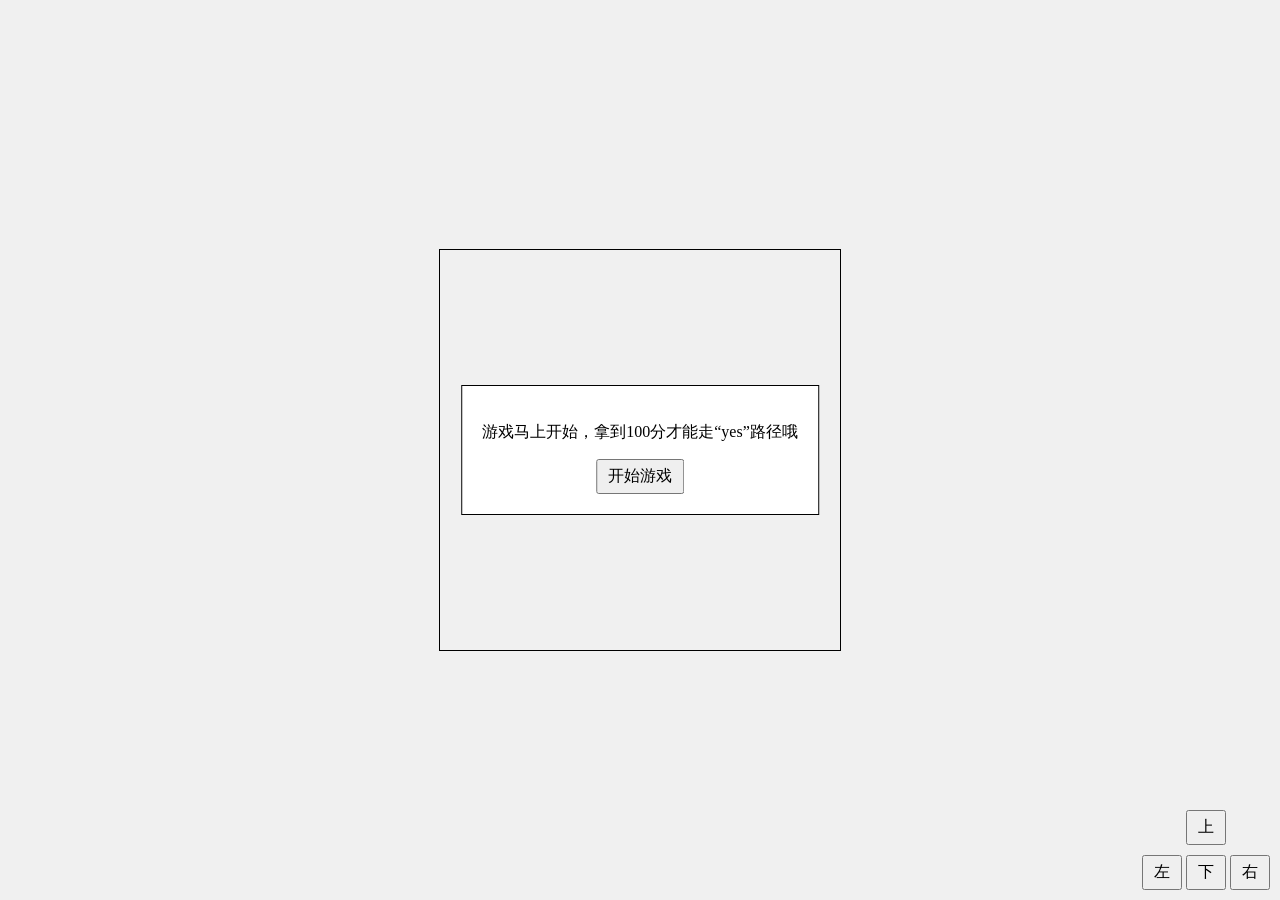
==== index.html @ bcfbc70c "this is a test" ====
<!DOCTYPE html>
<html lang="en">
<head>
    <meta charset="UTF-8">
    <meta name="viewport" content="width=device-width, initial-scale=1.0">
    <title>贪吃蛇游戏</title>
    <style>
        body {
            display: flex;
            justify-content: center;
            align-items: center;
            height: 100vh;
            margin: 0;
            background-color: #f0f0f0;
        }
        canvas {
            border: 1px solid black;
        }
        .controls {
            position: absolute;
            bottom: 10px;
            right: 10px;
            display: flex;
            flex-direction: column;
            align-items: center;
            gap: 10px;
        }
        button {
            padding: 5px 10px;
            font-size: 16px;
        }
        #countdown {
            position: absolute;
            top: 10px;
            left: 50%;
            transform: translateX(-50%);
            font-size: 24px;
            color: red;
            display: none; /* Initially hide the countdown */
        }
        #startReminder {
            position: absolute;
            top: 50%;
            left: 50%;
            transform: translate(-50%, -50%);
            padding: 20px;
            background: white;
            border: 1px solid black;
            z-index: 10;
            text-align: center;
        }
        #gameOverDialog, #skipDialog {
            display: none;
            position: fixed;
            top: 50%;
            left: 50%;
            transform: translate(-50%, -50%);
            padding: 20px;
            background: white;
            border: 1px solid black;
            z-index: 10;
            text-align: center;
        }
        .dialog button {
            margin-top: 10px;
        }
    </style>
</head>
<body>
    <canvas id="gameCanvas" width="400" height="400"></canvas>
    <div class="controls">
        <button id="up">上</button>
        <div>
            <button id="left">左</button>
            <button id="down">下</button>
            <button id="right">右</button>
        </div>
    </div>
    <div id="startReminder">
        <p>游戏马上开始，拿到100分才能走“yes”路径哦</p>
        <button onclick="startCountdown()">开始游戏</button>
    </div>
    <div id="countdown"></div>
    <div id="gameOverDialog">
        <p>游戏结束，分数：<span id="finalScore"></span></p>
        <button onclick="restartGame()">手滑了，再来</button>
    </div>
    <script>
        const canvas = document.getElementById('gameCanvas');
        const ctx = canvas.getContext('2d');
        const countdownElement = document.getElementById('countdown');
        const startReminder = document.getElementById('startReminder');
        const gameOverDialog = document.getElementById('gameOverDialog');
        const finalScore = document.getElementById('finalScore');
        const controls = document.querySelectorAll('.controls button');
        let snake = [{ x: 200, y: 200 }, { x: 180, y: 200 }, { x: 160, y: 200 }];
        let direction = { x: 20, y: 0 }; // 初始方向向右
        let food = { x: 100, y: 100 };
        let score = 0;
        let intervalId;

        function createFood() {
            food = {
                x: Math.floor(Math.random() * 20) * 20,
                y: Math.floor(Math.random() * 20) * 20
            };
        }

        function clearBoard() {
            ctx.clearRect(0, 0, canvas.width, canvas.height);
        }

        function drawSnake() {
            snake.forEach(part => {
                ctx.fillStyle = 'green';
                ctx.fillRect(part.x, part.y, 20, 20);
            });
        }

        function drawFood() {
            ctx.fillStyle = 'red';
            ctx.fillRect(food.x, food.y, 20, 20);
        }

        function moveSnake() {
            const head = { x: snake[0].x + direction.x, y: snake[0].y + direction.y };
            snake.unshift(head);

            if (head.x === food.x && head.y === food.y) {
                score += 10;
                createFood();
            } else {
                snake.pop();
            }

            if (head.x < 0 || head.x > canvas.width - 20 || head.y < 0 || head.y > canvas.height - 20 || snake.length > 20) {
                endGame();
            }

            for (let i = 1; i < snake.length; i++) {
                if (head.x === snake[i].x && head.y === snake[i].y) {
                    endGame();
                }
            }
        }

        function gameLoop() {
            clearBoard();
            drawFood();
            drawSnake();
            moveSnake();
        }

        function startGame() {
            createFood();
            intervalId = setInterval(gameLoop, 100);
            startReminder.style.display = 'none'; // Hide start reminder
            countdownElement.style.display = 'none'; // Hide countdown after game starts
        }

        function updateCountdown(time) {
            countdownElement.textContent = `开始倒计时：${time}`;
            countdownElement.style.display = 'block'; // Show countdown
            if (time === 0) {
                startGame();
                return;
            }
            setTimeout(() => updateCountdown(time - 1), 1000);
        }

        function startCountdown() {
            startReminder.style.display = 'none'; // Hide start reminder when countdown starts
            updateCountdown(3); // Start 3-second countdown
        }

        controls.forEach((button, index) => {
            button.addEventListener('click', () => {
                const directions = ['up', 'left', 'down', 'right'];
                if (directions.includes(button.id)) {
                    const newDirection = {'up': {x: 0, y: -20}, 'left': {x: -20, y: 0}, 'down': {x: 0, y: 20}, 'right': {x: 20, y: 0}}[button.id];
                    if (newDirection.x !== -direction.x || newDirection.y !== -direction.y) {
                        direction = newDirection;
                    }
                }
            });
        });

        document.addEventListener('keydown', (e) => {
            switch (e.key) {
                case 'ArrowUp':
                    if (direction.y === 0) direction = { x: 0, y: -20 };
                    break;
                case 'ArrowDown':
                    if (direction.y === 0) direction = { x: 0, y: 20 };
                    break;
                case 'ArrowLeft':
                    if (direction.x === 0) direction = { x: -20, y: 0 };
                    break;
                case 'ArrowRight':
                    if (direction.x === 0) direction = { x: 20, y: 0 };
                    break;
            }
        });

        function endGame() {
            clearInterval(intervalId);
            finalScore.textContent = score;
            if (score < 100) {
                gameOverDialog.style.display = 'block'; // Show game over dialog if score is less than 100
            } else {
                document.getElementById('screen5').style.display = 'none'; // Hide current screen
                document.getElementById('screen6').style.display = 'flex'; // Show next screen
            }
            countdownElement.style.display = 'none'; // Hide countdown after game ends
        }

        function restartGame() {
            gameOverDialog.style.display = 'none'; // Hide game over dialog
            location.reload();
        }
    </script>
</body>
</html>
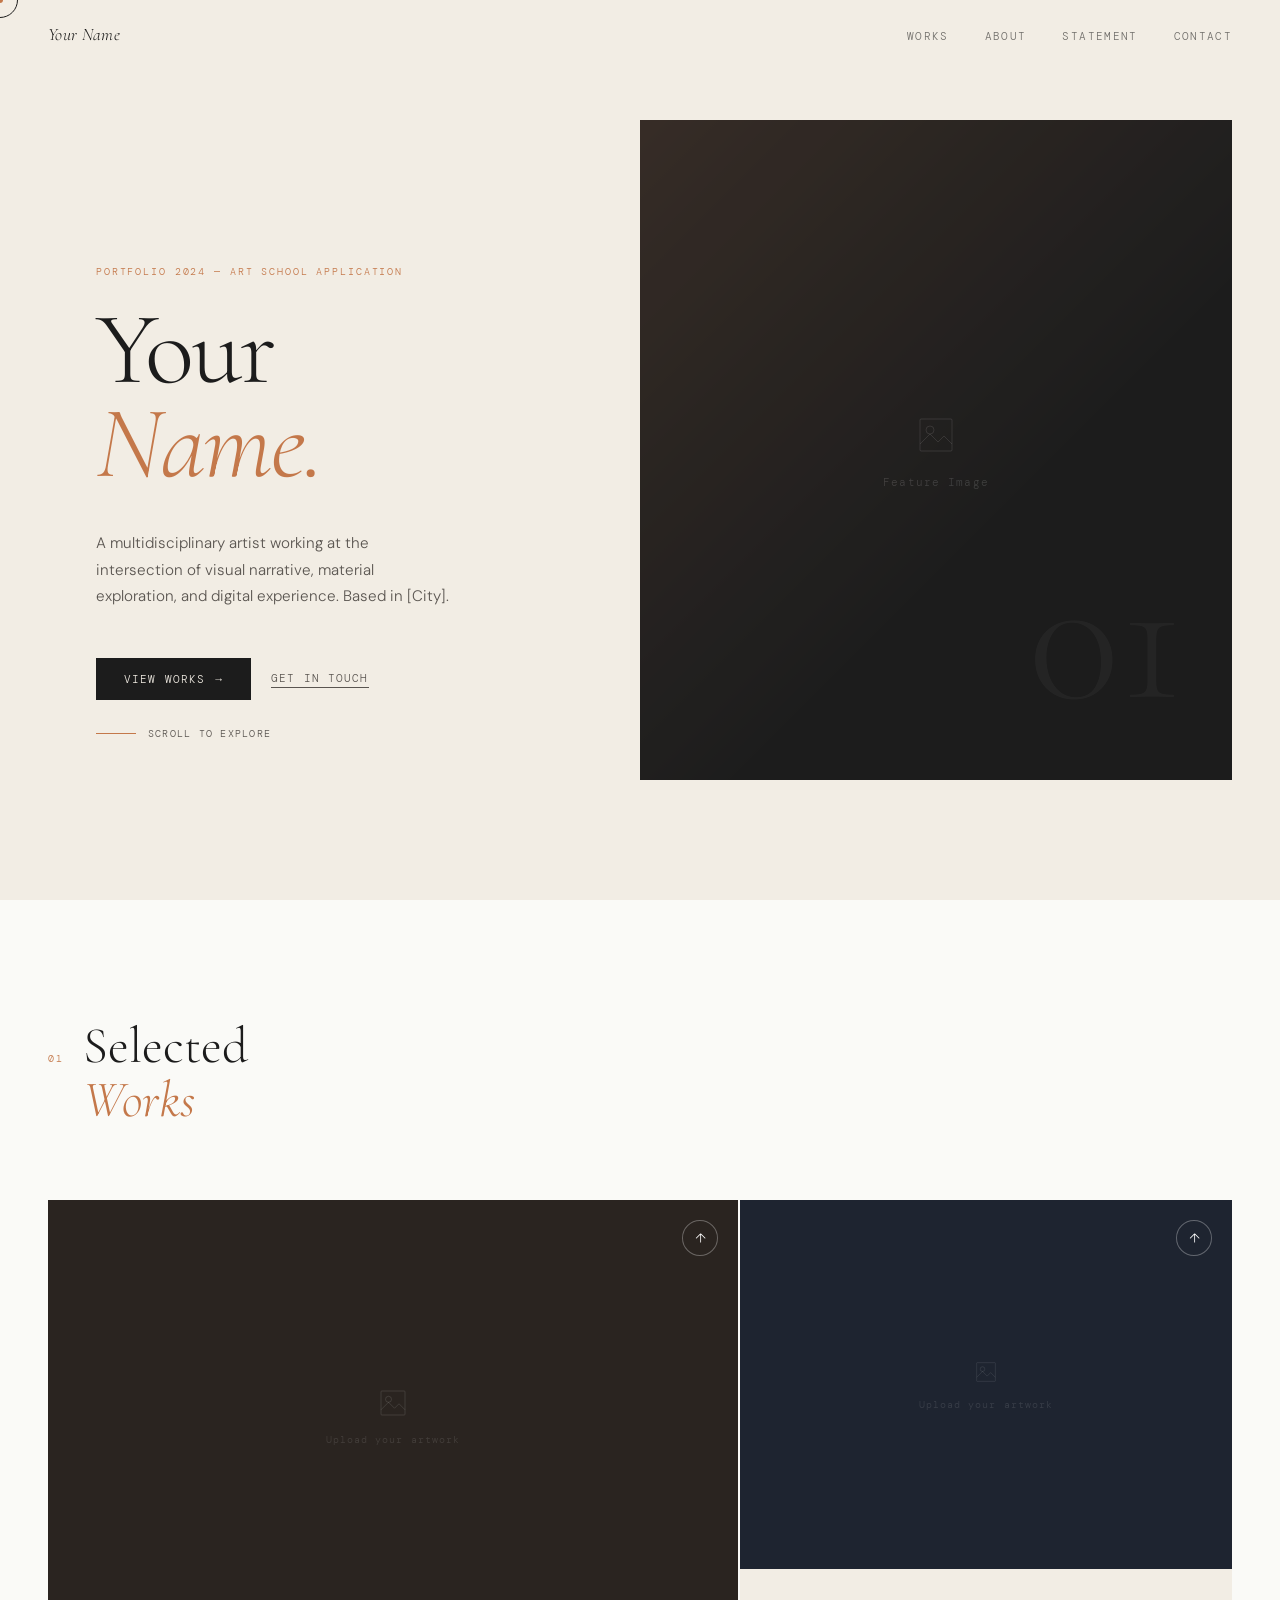
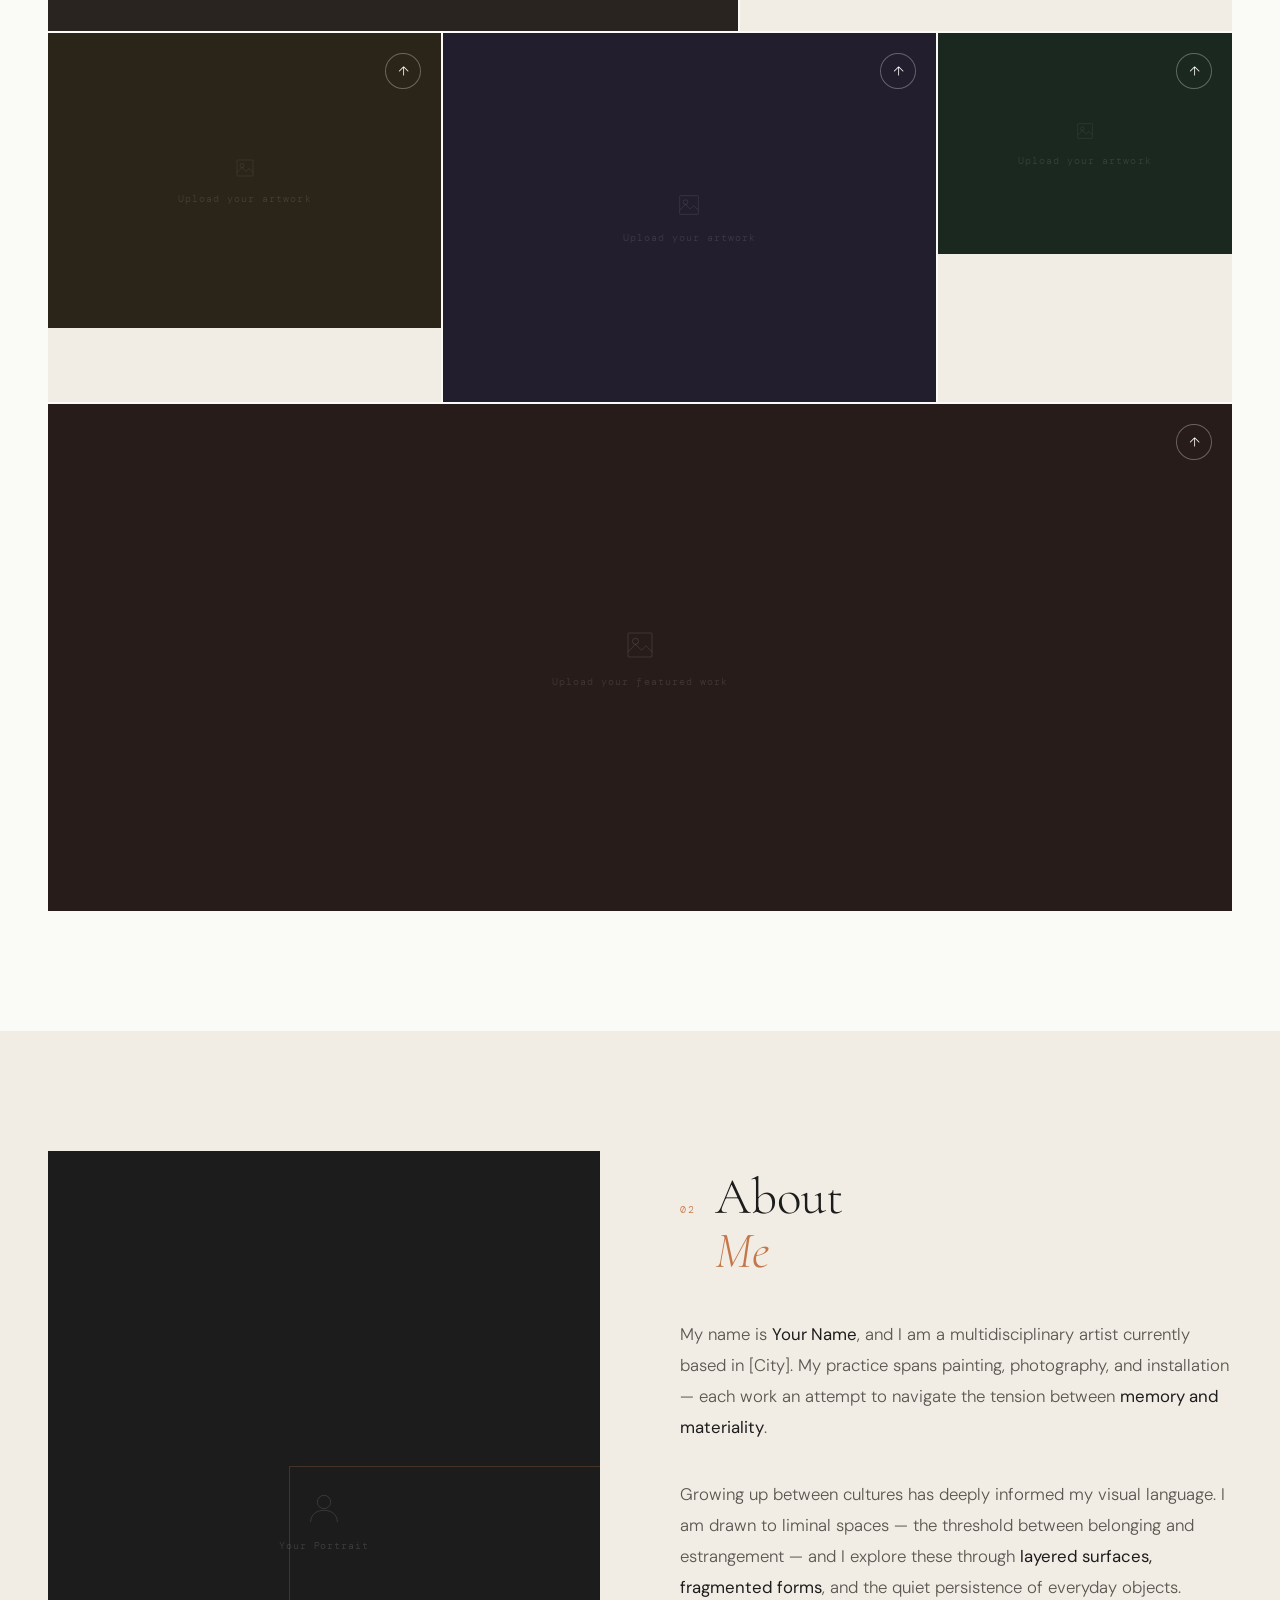
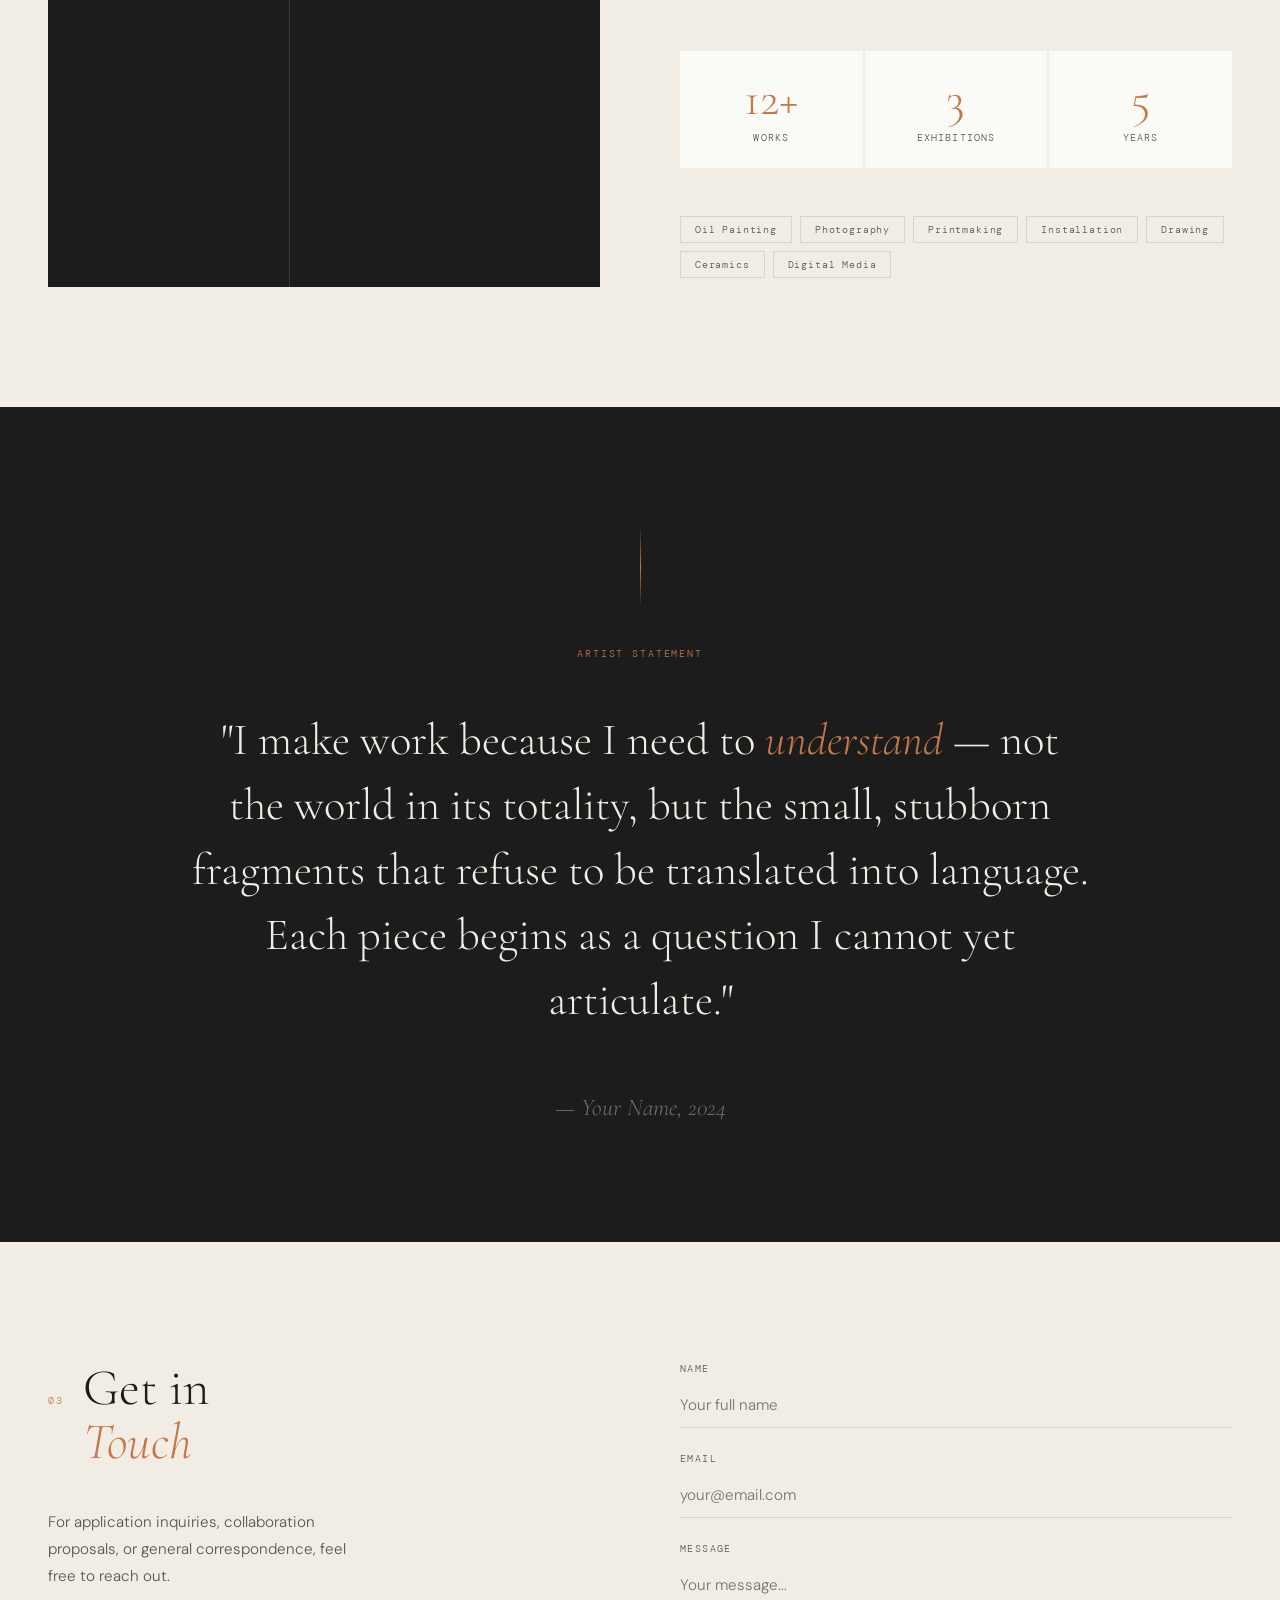
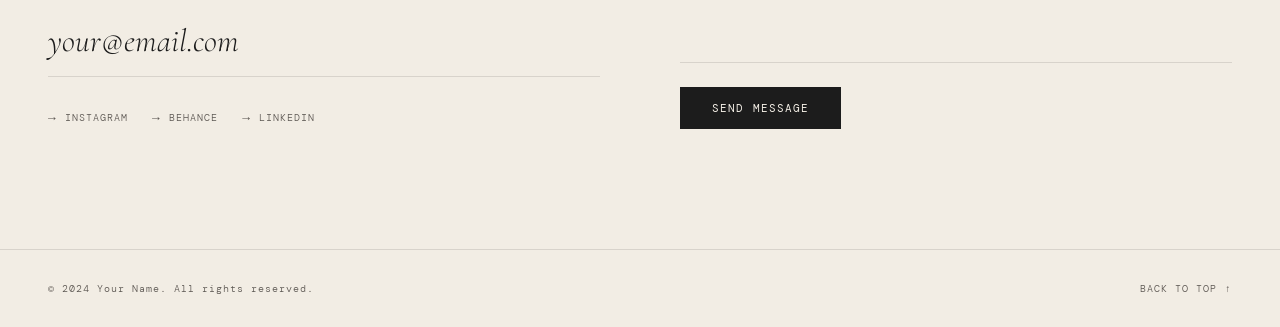
==== commit e82d8361: "simple web" ====
--- a/index.html
+++ b/index.html
@@ -1,223 +1,903 @@
 <!DOCTYPE html>
-<html lang="en">
+<html lang="zh">
 <head>
-    <meta charset="UTF-8">
-    <meta name="viewport" content="width=device-width, initial-scale=1.0">
-    <title>贪吃蛇游戏</title>
-    <style>
-        body {
-            display: flex;
-            justify-content: center;
-            align-items: center;
-            height: 100vh;
-            margin: 0;
-            background-color: #f0f0f0;
-        }
-        canvas {
-            border: 1px solid black;
-        }
-        .controls {
-            position: absolute;
-            bottom: 10px;
-            right: 10px;
-            display: flex;
-            flex-direction: column;
-            align-items: center;
-            gap: 10px;
-        }
-        button {
-            padding: 5px 10px;
-            font-size: 16px;
-        }
-        #countdown {
-            position: absolute;
-            top: 10px;
-            left: 50%;
-            transform: translateX(-50%);
-            font-size: 24px;
-            color: red;
-            display: none; /* Initially hide the countdown */
-        }
-        #startReminder {
-            position: absolute;
-            top: 50%;
-            left: 50%;
-            transform: translate(-50%, -50%);
-            padding: 20px;
-            background: white;
-            border: 1px solid black;
-            z-index: 10;
-            text-align: center;
-        }
-        #gameOverDialog, #skipDialog {
-            display: none;
-            position: fixed;
-            top: 50%;
-            left: 50%;
-            transform: translate(-50%, -50%);
-            padding: 20px;
-            background: white;
-            border: 1px solid black;
-            z-index: 10;
-            text-align: center;
-        }
-        .dialog button {
-            margin-top: 10px;
-        }
-    </style>
+<meta charset="UTF-8">
+<meta name="viewport" content="width=device-width, initial-scale=1.0">
+<title>Portfolio — Your Name</title>
+<link rel="preconnect" href="https://fonts.googleapis.com">
+<link href="https://fonts.googleapis.com/css2?family=Cormorant+Garamond:ital,wght@0,300;0,400;0,600;1,300;1,400&family=DM+Mono:wght@300;400&family=DM+Sans:wght@300;400&display=swap" rel="stylesheet">
+<style>
+  :root {
+    --cream: #F2EDE4;
+    --ink: #1C1C1C;
+    --ink-light: #5A5550;
+    --accent: #C4784A;
+    --accent-pale: #EDD9C8;
+    --white: #FAFAF7;
+    --border: rgba(28,28,28,0.12);
+    --mono: 'DM Mono', monospace;
+    --serif: 'Cormorant Garamond', serif;
+    --sans: 'DM Sans', sans-serif;
+  }
+
+  *, *::before, *::after { box-sizing: border-box; margin: 0; padding: 0; }
+
+  html { scroll-behavior: smooth; }
+
+  body {
+    background: var(--cream);
+    color: var(--ink);
+    font-family: var(--sans);
+    font-weight: 300;
+    overflow-x: hidden;
+    cursor: none;
+  }
+
+  /* Custom Cursor */
+  .cursor {
+    position: fixed; top: 0; left: 0; z-index: 9999;
+    pointer-events: none;
+  }
+  .cursor-dot {
+    width: 6px; height: 6px;
+    background: var(--accent);
+    border-radius: 50%;
+    transform: translate(-50%, -50%);
+    transition: transform 0.1s;
+  }
+  .cursor-ring {
+    position: fixed; top: 0; left: 0; z-index: 9998;
+    width: 36px; height: 36px;
+    border: 1px solid var(--ink);
+    border-radius: 50%;
+    transform: translate(-50%, -50%);
+    pointer-events: none;
+    transition: transform 0.18s ease, width 0.3s ease, height 0.3s ease, border-color 0.3s ease;
+  }
+  .cursor-ring.hovered {
+    width: 56px; height: 56px;
+    border-color: var(--accent);
+  }
+
+  /* Nav */
+  nav {
+    position: fixed; top: 0; left: 0; right: 0; z-index: 100;
+    display: flex; align-items: center; justify-content: space-between;
+    padding: 24px 48px;
+    mix-blend-mode: multiply;
+  }
+  .nav-logo {
+    font-family: var(--serif);
+    font-size: 1.1rem;
+    font-style: italic;
+    letter-spacing: 0.02em;
+    color: var(--ink);
+    text-decoration: none;
+  }
+  .nav-links {
+    display: flex; gap: 36px; list-style: none;
+  }
+  .nav-links a {
+    font-family: var(--mono);
+    font-size: 0.7rem;
+    letter-spacing: 0.12em;
+    text-transform: uppercase;
+    color: var(--ink);
+    text-decoration: none;
+    opacity: 0.6;
+    transition: opacity 0.2s;
+  }
+  .nav-links a:hover { opacity: 1; }
+
+  /* Hero */
+  .hero {
+    min-height: 100vh;
+    display: grid;
+    grid-template-columns: 1fr 1fr;
+    position: relative;
+    overflow: hidden;
+  }
+  .hero-left {
+    display: flex; flex-direction: column; justify-content: flex-end;
+    padding: 120px 48px 80px;
+    position: relative;
+    z-index: 2;
+  }
+  .hero-tag {
+    font-family: var(--mono);
+    font-size: 0.65rem;
+    letter-spacing: 0.18em;
+    text-transform: uppercase;
+    color: var(--accent);
+    margin-bottom: 24px;
+    opacity: 0;
+    animation: fadeUp 0.8s 0.2s forwards;
+  }
+  .hero-name {
+    font-family: var(--serif);
+    font-size: clamp(4rem, 8vw, 9rem);
+    font-weight: 300;
+    line-height: 0.92;
+    letter-spacing: -0.02em;
+    opacity: 0;
+    animation: fadeUp 0.9s 0.4s forwards;
+  }
+  .hero-name em {
+    font-style: italic;
+    color: var(--accent);
+  }
+  .hero-desc {
+    margin-top: 40px;
+    max-width: 360px;
+    font-size: 0.95rem;
+    line-height: 1.75;
+    color: var(--ink-light);
+    opacity: 0;
+    animation: fadeUp 0.9s 0.6s forwards;
+  }
+  .hero-cta {
+    margin-top: 48px;
+    display: flex; gap: 20px; align-items: center;
+    opacity: 0;
+    animation: fadeUp 0.9s 0.8s forwards;
+  }
+  .btn-primary {
+    display: inline-flex; align-items: center; gap: 10px;
+    background: var(--ink);
+    color: var(--cream);
+    font-family: var(--mono);
+    font-size: 0.7rem;
+    letter-spacing: 0.1em;
+    text-transform: uppercase;
+    padding: 14px 28px;
+    text-decoration: none;
+    transition: background 0.3s, color 0.3s;
+  }
+  .btn-primary:hover { background: var(--accent); }
+  .btn-secondary {
+    font-family: var(--mono);
+    font-size: 0.7rem;
+    letter-spacing: 0.1em;
+    text-transform: uppercase;
+    color: var(--ink-light);
+    text-decoration: none;
+    border-bottom: 1px solid currentColor;
+    padding-bottom: 2px;
+    transition: color 0.2s;
+  }
+  .btn-secondary:hover { color: var(--accent); }
+
+  .hero-right {
+    position: relative;
+    background: var(--ink);
+    overflow: hidden;
+  }
+  .hero-image-placeholder {
+    width: 100%; height: 100%;
+    display: flex; align-items: center; justify-content: center;
+    flex-direction: column;
+    gap: 16px;
+    color: rgba(255,255,255,0.15);
+    font-family: var(--mono);
+    font-size: 0.7rem;
+    letter-spacing: 0.1em;
+  }
+  .hero-image-placeholder svg {
+    width: 48px; height: 48px;
+    stroke: rgba(255,255,255,0.1);
+  }
+  .hero-image-overlay {
+    position: absolute; inset: 0;
+    background: linear-gradient(135deg, var(--accent) 0%, transparent 60%);
+    opacity: 0.15;
+    mix-blend-mode: screen;
+  }
+  .hero-number {
+    position: absolute; bottom: 48px; right: 48px;
+    font-family: var(--serif);
+    font-size: 12rem;
+    font-weight: 300;
+    color: rgba(255,255,255,0.04);
+    line-height: 1;
+    user-select: none;
+  }
+  .scroll-hint {
+    position: absolute; bottom: 40px; left: 48px;
+    display: flex; align-items: center; gap: 12px;
+    font-family: var(--mono); font-size: 0.65rem;
+    letter-spacing: 0.12em; text-transform: uppercase;
+    color: var(--ink-light);
+    opacity: 0;
+    animation: fadeIn 1s 1.4s forwards;
+  }
+  .scroll-line {
+    width: 40px; height: 1px;
+    background: var(--accent);
+    position: relative; overflow: hidden;
+  }
+  .scroll-line::after {
+    content: '';
+    position: absolute; top: 0; left: -100%;
+    width: 100%; height: 100%;
+    background: var(--ink);
+    animation: scrollAnim 2s 1.4s infinite;
+  }
+
+  /* Section styles */
+  section { padding: 120px 48px; }
+  .section-header {
+    display: flex; align-items: baseline; gap: 20px;
+    margin-bottom: 72px;
+  }
+  .section-number {
+    font-family: var(--mono); font-size: 0.65rem;
+    letter-spacing: 0.15em; color: var(--accent);
+  }
+  .section-title {
+    font-family: var(--serif);
+    font-size: clamp(2.5rem, 4vw, 4rem);
+    font-weight: 300;
+    line-height: 1.05;
+  }
+  .section-title em { font-style: italic; color: var(--accent); }
+
+  /* Portfolio Grid */
+  #works { background: var(--white); }
+  .works-grid {
+    display: grid;
+    grid-template-columns: repeat(12, 1fr);
+    gap: 2px;
+  }
+  .work-item {
+    position: relative;
+    overflow: hidden;
+    background: var(--cream);
+    cursor: none;
+  }
+  .work-item:nth-child(1) { grid-column: 1 / 8; grid-row: 1; }
+  .work-item:nth-child(2) { grid-column: 8 / 13; grid-row: 1; }
+  .work-item:nth-child(3) { grid-column: 1 / 5; grid-row: 2; }
+  .work-item:nth-child(4) { grid-column: 5 / 10; grid-row: 2; }
+  .work-item:nth-child(5) { grid-column: 10 / 13; grid-row: 2; }
+  .work-item:nth-child(6) { grid-column: 1 / 13; grid-row: 3; }
+
+  .work-img {
+    width: 100%;
+    aspect-ratio: 4/3;
+    background: var(--ink);
+    position: relative;
+    overflow: hidden;
+    display: flex; align-items: center; justify-content: center;
+    transition: transform 0.6s cubic-bezier(0.25, 0.46, 0.45, 0.94);
+  }
+  .work-item:nth-child(1) .work-img { aspect-ratio: 16/10; }
+  .work-item:nth-child(6) .work-img { aspect-ratio: 21/9; }
+
+  .work-img-placeholder {
+    width: 100%; height: 100%;
+    display: flex; flex-direction: column;
+    align-items: center; justify-content: center;
+    gap: 12px;
+    color: rgba(255,255,255,0.12);
+    font-family: var(--mono); font-size: 0.65rem;
+    letter-spacing: 0.1em;
+  }
+  .work-img-bg {
+    position: absolute; inset: 0;
+    opacity: 0.6;
+  }
+
+  /* Unique background colors for each work */
+  .work-item:nth-child(1) .work-img { background: #2A2420; }
+  .work-item:nth-child(2) .work-img { background: #1E2430; }
+  .work-item:nth-child(3) .work-img { background: #2B2418; }
+  .work-item:nth-child(4) .work-img { background: #221E2E; }
+  .work-item:nth-child(5) .work-img { background: #1A2820; }
+  .work-item:nth-child(6) .work-img { background: #281C1A; }
+
+  .work-overlay {
+    position: absolute; inset: 0;
+    background: linear-gradient(to top, rgba(0,0,0,0.85) 0%, transparent 50%);
+    opacity: 0;
+    transition: opacity 0.4s ease;
+    display: flex; flex-direction: column; justify-content: flex-end;
+    padding: 28px;
+  }
+  .work-item:hover .work-overlay { opacity: 1; }
+  .work-item:hover .work-img { transform: scale(1.04); }
+
+  .work-cat {
+    font-family: var(--mono); font-size: 0.6rem;
+    letter-spacing: 0.14em; text-transform: uppercase;
+    color: var(--accent); margin-bottom: 6px;
+  }
+  .work-title {
+    font-family: var(--serif); font-size: 1.5rem;
+    font-weight: 300; color: white; line-height: 1.2;
+  }
+  .work-year {
+    font-family: var(--mono); font-size: 0.65rem;
+    color: rgba(255,255,255,0.5); margin-top: 8px;
+  }
+  .work-arrow {
+    position: absolute; top: 20px; right: 20px;
+    width: 36px; height: 36px;
+    border: 1px solid rgba(255,255,255,0.3);
+    border-radius: 50%;
+    display: flex; align-items: center; justify-content: center;
+    color: white; font-size: 0.8rem;
+    transform: rotate(-45deg);
+    transition: background 0.3s, border-color 0.3s;
+  }
+  .work-item:hover .work-arrow {
+    background: var(--accent); border-color: var(--accent);
+  }
+
+  /* Upload zone — subtle indicator */
+  .upload-hint {
+    position: absolute; top: 50%; left: 50%; transform: translate(-50%,-50%);
+    text-align: center;
+    z-index: 5;
+  }
+  .upload-hint svg { width: 28px; height: 28px; stroke: rgba(255,255,255,0.2); margin-bottom: 8px; }
+  .upload-hint p { font-family: var(--mono); font-size: 0.6rem; letter-spacing: 0.1em; color: rgba(255,255,255,0.18); }
+
+  /* About */
+  #about {
+    display: grid; grid-template-columns: 1fr 1fr; gap: 80px;
+    align-items: start;
+  }
+  .about-left {}
+  .about-portrait {
+    width: 100%; aspect-ratio: 3/4;
+    background: var(--ink);
+    position: relative; overflow: hidden;
+    display: flex; align-items: center; justify-content: center;
+  }
+  .about-portrait-placeholder {
+    display: flex; flex-direction: column; align-items: center; gap: 12px;
+    color: rgba(255,255,255,0.12); font-family: var(--mono); font-size: 0.65rem;
+    letter-spacing: 0.1em;
+  }
+  .about-portrait-frame {
+    position: absolute; bottom: -20px; right: -20px;
+    width: 60%; height: 60%;
+    border: 1px solid var(--accent);
+    opacity: 0.25;
+  }
+  .about-right {
+    padding-top: 20px;
+  }
+  .about-body {
+    font-size: 1.05rem; line-height: 1.85;
+    color: var(--ink-light);
+    margin-bottom: 36px;
+  }
+  .about-body strong { color: var(--ink); font-weight: 400; }
+  .stats-row {
+    display: grid; grid-template-columns: repeat(3, 1fr);
+    gap: 2px; margin: 48px 0;
+  }
+  .stat {
+    padding: 24px 20px;
+    background: var(--white);
+    text-align: center;
+  }
+  .stat-num {
+    font-family: var(--serif); font-size: 3rem;
+    font-weight: 300; color: var(--accent);
+    display: block; line-height: 1;
+  }
+  .stat-label {
+    font-family: var(--mono); font-size: 0.6rem;
+    letter-spacing: 0.12em; text-transform: uppercase;
+    color: var(--ink-light); margin-top: 8px; display: block;
+  }
+  .skills-list {
+    display: flex; flex-wrap: wrap; gap: 8px; margin-top: 32px;
+  }
+  .skill-tag {
+    font-family: var(--mono); font-size: 0.65rem;
+    letter-spacing: 0.08em;
+    border: 1px solid var(--border);
+    padding: 6px 14px;
+    color: var(--ink-light);
+    transition: border-color 0.2s, color 0.2s;
+  }
+  .skill-tag:hover { border-color: var(--accent); color: var(--accent); }
+
+  /* Statement */
+  #statement {
+    background: var(--ink); color: var(--cream);
+    text-align: center; padding: 120px 80px;
+  }
+  .statement-label {
+    font-family: var(--mono); font-size: 0.65rem;
+    letter-spacing: 0.18em; text-transform: uppercase;
+    color: var(--accent); margin-bottom: 48px;
+  }
+  .statement-text {
+    font-family: var(--serif);
+    font-size: clamp(1.8rem, 3.5vw, 3.2rem);
+    font-weight: 300; line-height: 1.45;
+    max-width: 900px; margin: 0 auto;
+    color: var(--cream);
+  }
+  .statement-text em { font-style: italic; color: var(--accent); }
+  .statement-sig {
+    margin-top: 60px;
+    font-family: var(--serif); font-style: italic;
+    font-size: 1.5rem; color: rgba(242,237,228,0.4);
+  }
+
+  /* Contact */
+  #contact {
+    display: grid; grid-template-columns: 1fr 1fr; gap: 80px;
+    align-items: start;
+  }
+  .contact-left {}
+  .contact-email {
+    display: block;
+    font-family: var(--serif);
+    font-size: clamp(1.4rem, 2.5vw, 2.2rem);
+    font-weight: 300; font-style: italic;
+    color: var(--ink);
+    text-decoration: none;
+    border-bottom: 1px solid var(--border);
+    padding-bottom: 16px;
+    margin: 32px 0;
+    transition: color 0.2s, border-color 0.2s;
+  }
+  .contact-email:hover { color: var(--accent); border-color: var(--accent); }
+  .social-links {
+    display: flex; gap: 24px; margin-top: 24px;
+  }
+  .social-link {
+    font-family: var(--mono); font-size: 0.65rem;
+    letter-spacing: 0.1em; text-transform: uppercase;
+    color: var(--ink-light); text-decoration: none;
+    display: flex; align-items: center; gap: 8px;
+    transition: color 0.2s;
+  }
+  .social-link:hover { color: var(--accent); }
+  .social-link::before {
+    content: '→';
+    font-size: 0.8rem;
+  }
+  .contact-right {}
+  .contact-form { display: flex; flex-direction: column; gap: 24px; }
+  .form-group { display: flex; flex-direction: column; gap: 8px; }
+  .form-label {
+    font-family: var(--mono); font-size: 0.62rem;
+    letter-spacing: 0.14em; text-transform: uppercase;
+    color: var(--ink-light);
+  }
+  .form-input, .form-textarea {
+    background: transparent;
+    border: none; border-bottom: 1px solid var(--border);
+    padding: 12px 0; font-family: var(--sans);
+    font-size: 0.95rem; color: var(--ink);
+    outline: none; transition: border-color 0.2s;
+    font-weight: 300;
+  }
+  .form-input:focus, .form-textarea:focus { border-color: var(--accent); }
+  .form-textarea { resize: none; height: 100px; }
+  .form-submit {
+    align-self: flex-start;
+    background: var(--ink); color: var(--cream);
+    border: none; padding: 14px 32px;
+    font-family: var(--mono); font-size: 0.7rem;
+    letter-spacing: 0.1em; text-transform: uppercase;
+    cursor: none; transition: background 0.3s;
+  }
+  .form-submit:hover { background: var(--accent); }
+
+  /* Footer */
+  footer {
+    border-top: 1px solid var(--border);
+    padding: 32px 48px;
+    display: flex; justify-content: space-between; align-items: center;
+  }
+  .footer-copy {
+    font-family: var(--mono); font-size: 0.62rem;
+    letter-spacing: 0.1em; color: var(--ink-light);
+  }
+  .footer-back {
+    font-family: var(--mono); font-size: 0.62rem;
+    letter-spacing: 0.1em; text-transform: uppercase;
+    color: var(--ink-light); text-decoration: none;
+    display: flex; align-items: center; gap: 8px;
+    transition: color 0.2s;
+  }
+  .footer-back:hover { color: var(--accent); }
+  .footer-back::after { content: '↑'; }
+
+  /* Decorative lines */
+  .deco-line {
+    width: 1px; height: 80px;
+    background: linear-gradient(to bottom, transparent, var(--accent), transparent);
+    margin: 0 auto 40px;
+  }
+
+  /* Animations */
+  @keyframes fadeUp {
+    from { opacity: 0; transform: translateY(24px); }
+    to { opacity: 1; transform: translateY(0); }
+  }
+  @keyframes fadeIn {
+    from { opacity: 0; } to { opacity: 1; }
+  }
+  @keyframes scrollAnim {
+    0% { left: -100%; }
+    50% { left: 0%; }
+    100% { left: 100%; }
+  }
+
+  /* Reveal on scroll */
+  .reveal {
+    opacity: 0; transform: translateY(32px);
+    transition: opacity 0.9s ease, transform 0.9s ease;
+  }
+  .reveal.visible {
+    opacity: 1; transform: translateY(0);
+  }
+
+  /* Responsive */
+  @media (max-width: 900px) {
+    nav { padding: 20px 24px; }
+    section { padding: 80px 24px; }
+    .hero { grid-template-columns: 1fr; }
+    .hero-right { display: none; }
+    .hero-left { padding: 120px 24px 80px; }
+    .works-grid { grid-template-columns: 1fr 1fr; }
+    .work-item { grid-column: auto !important; grid-row: auto !important; }
+    #about { grid-template-columns: 1fr; }
+    #contact { grid-template-columns: 1fr; }
+    footer { flex-direction: column; gap: 16px; text-align: center; }
+    .scroll-hint { display: none; }
+  }
+</style>
 </head>
 <body>
-    <canvas id="gameCanvas" width="400" height="400"></canvas>
-    <div class="controls">
-        <button id="up">上</button>
-        <div>
-            <button id="left">左</button>
-            <button id="down">下</button>
-            <button id="right">右</button>
-        </div>
-    </div>
-    <div id="startReminder">
-        <p>游戏马上开始，拿到100分才能走“yes”路径哦</p>
-        <button onclick="startCountdown()">开始游戏</button>
-    </div>
-    <div id="countdown"></div>
-    <div id="gameOverDialog">
-        <p>游戏结束，分数：<span id="finalScore"></span></p>
-        <button onclick="restartGame()">手滑了，再来</button>
-    </div>
-    <script>
-        const canvas = document.getElementById('gameCanvas');
-        const ctx = canvas.getContext('2d');
-        const countdownElement = document.getElementById('countdown');
-        const startReminder = document.getElementById('startReminder');
-        const gameOverDialog = document.getElementById('gameOverDialog');
-        const finalScore = document.getElementById('finalScore');
-        const controls = document.querySelectorAll('.controls button');
-        let snake = [{ x: 200, y: 200 }, { x: 180, y: 200 }, { x: 160, y: 200 }];
-        let direction = { x: 20, y: 0 }; // 初始方向向右
-        let food = { x: 100, y: 100 };
-        let score = 0;
-        let intervalId;
-
-        function createFood() {
-            food = {
-                x: Math.floor(Math.random() * 20) * 20,
-                y: Math.floor(Math.random() * 20) * 20
-            };
-        }
-
-        function clearBoard() {
-            ctx.clearRect(0, 0, canvas.width, canvas.height);
-        }
-
-        function drawSnake() {
-            snake.forEach(part => {
-                ctx.fillStyle = 'green';
-                ctx.fillRect(part.x, part.y, 20, 20);
-            });
-        }
-
-        function drawFood() {
-            ctx.fillStyle = 'red';
-            ctx.fillRect(food.x, food.y, 20, 20);
-        }
-
-        function moveSnake() {
-            const head = { x: snake[0].x + direction.x, y: snake[0].y + direction.y };
-            snake.unshift(head);
-
-            if (head.x === food.x && head.y === food.y) {
-                score += 10;
-                createFood();
-            } else {
-                snake.pop();
-            }
-
-            if (head.x < 0 || head.x > canvas.width - 20 || head.y < 0 || head.y > canvas.height - 20 || snake.length > 20) {
-                endGame();
-            }
-
-            for (let i = 1; i < snake.length; i++) {
-                if (head.x === snake[i].x && head.y === snake[i].y) {
-                    endGame();
-                }
-            }
-        }
-
-        function gameLoop() {
-            clearBoard();
-            drawFood();
-            drawSnake();
-            moveSnake();
-        }
-
-        function startGame() {
-            createFood();
-            intervalId = setInterval(gameLoop, 100);
-            startReminder.style.display = 'none'; // Hide start reminder
-            countdownElement.style.display = 'none'; // Hide countdown after game starts
-        }
-
-        function updateCountdown(time) {
-            countdownElement.textContent = `开始倒计时：${time}`;
-            countdownElement.style.display = 'block'; // Show countdown
-            if (time === 0) {
-                startGame();
-                return;
-            }
-            setTimeout(() => updateCountdown(time - 1), 1000);
-        }
-
-        function startCountdown() {
-            startReminder.style.display = 'none'; // Hide start reminder when countdown starts
-            updateCountdown(3); // Start 3-second countdown
-        }
-
-        controls.forEach((button, index) => {
-            button.addEventListener('click', () => {
-                const directions = ['up', 'left', 'down', 'right'];
-                if (directions.includes(button.id)) {
-                    const newDirection = {'up': {x: 0, y: -20}, 'left': {x: -20, y: 0}, 'down': {x: 0, y: 20}, 'right': {x: 20, y: 0}}[button.id];
-                    if (newDirection.x !== -direction.x || newDirection.y !== -direction.y) {
-                        direction = newDirection;
-                    }
-                }
-            });
+
+<!-- Cursor -->
+<div class="cursor" id="cursorDot"><div class="cursor-dot"></div></div>
+<div class="cursor-ring" id="cursorRing"></div>
+
+<!-- Nav -->
+<nav>
+  <a href="#" class="nav-logo">Your Name</a>
+  <ul class="nav-links">
+    <li><a href="#works">Works</a></li>
+    <li><a href="#about">About</a></li>
+    <li><a href="#statement">Statement</a></li>
+    <li><a href="#contact">Contact</a></li>
+  </ul>
+</nav>
+
+<!-- Hero -->
+<section class="hero">
+  <div class="hero-left">
+    <p class="hero-tag">Portfolio 2024 — Art School Application</p>
+    <h1 class="hero-name">Your<br><em>Name.</em></h1>
+    <p class="hero-desc">A multidisciplinary artist working at the intersection of visual narrative, material exploration, and digital experience. Based in [City].</p>
+    <div class="hero-cta">
+      <a href="#works" class="btn-primary">
+        <span>View Works</span>
+        <span>→</span>
+      </a>
+      <a href="#contact" class="btn-secondary">Get in Touch</a>
+    </div>
+    <div class="scroll-hint">
+      <div class="scroll-line"></div>
+      <span>Scroll to explore</span>
+    </div>
+  </div>
+  <div class="hero-right">
+    <div class="hero-image-placeholder">
+      <svg viewBox="0 0 48 48" fill="none" xmlns="http://www.w3.org/2000/svg">
+        <rect x="8" y="8" width="32" height="32" rx="1" stroke-width="1"/>
+        <circle cx="18" cy="19" r="4" stroke-width="1"/>
+        <path d="M8 33 L18 23 L26 31 L32 25 L40 33" stroke-width="1"/>
+      </svg>
+      <span>Feature Image</span>
+    </div>
+    <div class="hero-image-overlay"></div>
+    <div class="hero-number">01</div>
+  </div>
+</section>
+
+<!-- Works -->
+<section id="works">
+  <div class="section-header reveal">
+    <span class="section-number">01</span>
+    <h2 class="section-title">Selected<br><em>Works</em></h2>
+  </div>
+
+  <div class="works-grid reveal">
+    <!-- Work 1 -->
+    <div class="work-item">
+      <div class="work-img">
+        <div class="work-img-placeholder">
+          <svg width="36" height="36" viewBox="0 0 48 48" fill="none" xmlns="http://www.w3.org/2000/svg" style="stroke:rgba(255,255,255,0.15)">
+            <rect x="8" y="8" width="32" height="32" rx="1" stroke-width="1"/>
+            <circle cx="18" cy="19" r="4" stroke-width="1"/>
+            <path d="M8 33 L18 23 L26 31 L32 25 L40 33" stroke-width="1"/>
+          </svg>
+          <p>Upload your artwork</p>
+        </div>
+        <div class="work-overlay">
+          <div class="work-cat">Painting / 2024</div>
+          <div class="work-title">Work Title One</div>
+          <div class="work-year">Acrylic on canvas, 120 × 90 cm</div>
+        </div>
+        <div class="work-arrow">↗</div>
+      </div>
+    </div>
+
+    <!-- Work 2 -->
+    <div class="work-item">
+      <div class="work-img">
+        <div class="work-img-placeholder">
+          <svg width="28" height="28" viewBox="0 0 48 48" fill="none" xmlns="http://www.w3.org/2000/svg" style="stroke:rgba(255,255,255,0.15)">
+            <rect x="8" y="8" width="32" height="32" rx="1" stroke-width="1"/>
+            <circle cx="18" cy="19" r="4" stroke-width="1"/>
+            <path d="M8 33 L18 23 L26 31 L32 25 L40 33" stroke-width="1"/>
+          </svg>
+          <p>Upload your artwork</p>
+        </div>
+        <div class="work-overlay">
+          <div class="work-cat">Photography / 2024</div>
+          <div class="work-title">Work Title Two</div>
+          <div class="work-year">Digital photography series</div>
+        </div>
+        <div class="work-arrow">↗</div>
+      </div>
+    </div>
+
+    <!-- Work 3 -->
+    <div class="work-item">
+      <div class="work-img">
+        <div class="work-img-placeholder">
+          <svg width="24" height="24" viewBox="0 0 48 48" fill="none" xmlns="http://www.w3.org/2000/svg" style="stroke:rgba(255,255,255,0.15)">
+            <rect x="8" y="8" width="32" height="32" rx="1" stroke-width="1"/>
+            <circle cx="18" cy="19" r="4" stroke-width="1"/>
+            <path d="M8 33 L18 23 L26 31 L32 25 L40 33" stroke-width="1"/>
+          </svg>
+          <p>Upload your artwork</p>
+        </div>
+        <div class="work-overlay">
+          <div class="work-cat">Sculpture / 2023</div>
+          <div class="work-title">Work Title Three</div>
+          <div class="work-year">Mixed media installation</div>
+        </div>
+        <div class="work-arrow">↗</div>
+      </div>
+    </div>
+
+    <!-- Work 4 -->
+    <div class="work-item">
+      <div class="work-img">
+        <div class="work-img-placeholder">
+          <svg width="28" height="28" viewBox="0 0 48 48" fill="none" xmlns="http://www.w3.org/2000/svg" style="stroke:rgba(255,255,255,0.15)">
+            <rect x="8" y="8" width="32" height="32" rx="1" stroke-width="1"/>
+            <circle cx="18" cy="19" r="4" stroke-width="1"/>
+            <path d="M8 33 L18 23 L26 31 L32 25 L40 33" stroke-width="1"/>
+          </svg>
+          <p>Upload your artwork</p>
+        </div>
+        <div class="work-overlay">
+          <div class="work-cat">Drawing / 2023</div>
+          <div class="work-title">Work Title Four</div>
+          <div class="work-year">Charcoal on paper, 80 × 60 cm</div>
+        </div>
+        <div class="work-arrow">↗</div>
+      </div>
+    </div>
+
+    <!-- Work 5 -->
+    <div class="work-item">
+      <div class="work-img">
+        <div class="work-img-placeholder">
+          <svg width="22" height="22" viewBox="0 0 48 48" fill="none" xmlns="http://www.w3.org/2000/svg" style="stroke:rgba(255,255,255,0.15)">
+            <rect x="8" y="8" width="32" height="32" rx="1" stroke-width="1"/>
+            <circle cx="18" cy="19" r="4" stroke-width="1"/>
+            <path d="M8 33 L18 23 L26 31 L32 25 L40 33" stroke-width="1"/>
+          </svg>
+          <p>Upload your artwork</p>
+        </div>
+        <div class="work-overlay">
+          <div class="work-cat">Digital / 2023</div>
+          <div class="work-title">Work Title Five</div>
+          <div class="work-year">Generative art, variable dimensions</div>
+        </div>
+        <div class="work-arrow">↗</div>
+      </div>
+    </div>
+
+    <!-- Work 6 — Full width -->
+    <div class="work-item">
+      <div class="work-img">
+        <div class="work-img-placeholder">
+          <svg width="36" height="36" viewBox="0 0 48 48" fill="none" xmlns="http://www.w3.org/2000/svg" style="stroke:rgba(255,255,255,0.15)">
+            <rect x="8" y="8" width="32" height="32" rx="1" stroke-width="1"/>
+            <circle cx="18" cy="19" r="4" stroke-width="1"/>
+            <path d="M8 33 L18 23 L26 31 L32 25 L40 33" stroke-width="1"/>
+          </svg>
+          <p>Upload your featured work</p>
+        </div>
+        <div class="work-overlay">
+          <div class="work-cat">Installation / 2023 — Featured Work</div>
+          <div class="work-title">Work Title Six — Your Magnum Opus</div>
+          <div class="work-year">Site-specific installation, dimensions variable</div>
+        </div>
+        <div class="work-arrow">↗</div>
+      </div>
+    </div>
+  </div>
+</section>
+
+<!-- About -->
+<section id="about">
+  <div class="about-left reveal">
+    <div class="about-portrait">
+      <div class="about-portrait-placeholder">
+        <svg width="40" height="40" viewBox="0 0 48 48" fill="none" xmlns="http://www.w3.org/2000/svg" style="stroke:rgba(255,255,255,0.15);stroke-width:1">
+          <circle cx="24" cy="18" r="8"/>
+          <path d="M8 42 C8 34 14 28 24 28 C34 28 40 34 40 42"/>
+        </svg>
+        <p style="font-family:var(--mono);font-size:0.62rem;letter-spacing:0.1em;color:rgba(255,255,255,0.15)">Your Portrait</p>
+      </div>
+      <div class="about-portrait-frame"></div>
+    </div>
+  </div>
+  <div class="about-right reveal">
+    <div class="section-header" style="margin-bottom: 40px;">
+      <span class="section-number">02</span>
+      <h2 class="section-title">About<br><em>Me</em></h2>
+    </div>
+    <p class="about-body">
+      My name is <strong>Your Name</strong>, and I am a multidisciplinary artist currently based in [City]. My practice spans painting, photography, and installation — each work an attempt to navigate the tension between <strong>memory and materiality</strong>.
+    </p>
+    <p class="about-body">
+      Growing up between cultures has deeply informed my visual language. I am drawn to liminal spaces — the threshold between belonging and estrangement — and I explore these through <strong>layered surfaces, fragmented forms</strong>, and the quiet persistence of everyday objects.
+    </p>
+    <div class="stats-row">
+      <div class="stat">
+        <span class="stat-num">12+</span>
+        <span class="stat-label">Works</span>
+      </div>
+      <div class="stat">
+        <span class="stat-num">3</span>
+        <span class="stat-label">Exhibitions</span>
+      </div>
+      <div class="stat">
+        <span class="stat-num">5</span>
+        <span class="stat-label">Years</span>
+      </div>
+    </div>
+    <div class="skills-list">
+      <span class="skill-tag">Oil Painting</span>
+      <span class="skill-tag">Photography</span>
+      <span class="skill-tag">Printmaking</span>
+      <span class="skill-tag">Installation</span>
+      <span class="skill-tag">Drawing</span>
+      <span class="skill-tag">Ceramics</span>
+      <span class="skill-tag">Digital Media</span>
+    </div>
+  </div>
+</section>
+
+<!-- Statement -->
+<section id="statement">
+  <div class="deco-line"></div>
+  <p class="statement-label">Artist Statement</p>
+  <blockquote class="statement-text">
+    "I make work because I need to <em>understand</em> — not the world in its totality, but the small, stubborn fragments that refuse to be translated into language. Each piece begins as a question I cannot yet articulate."
+  </blockquote>
+  <p class="statement-sig">— Your Name, 2024</p>
+</section>
+
+<!-- Contact -->
+<section id="contact">
+  <div class="contact-left reveal">
+    <div class="section-header" style="margin-bottom: 40px;">
+      <span class="section-number">03</span>
+      <h2 class="section-title">Get in<br><em>Touch</em></h2>
+    </div>
+    <p style="font-size:0.95rem; line-height:1.75; color:var(--ink-light); max-width: 320px;">
+      For application inquiries, collaboration proposals, or general correspondence, feel free to reach out.
+    </p>
+    <a href="mailto:your@email.com" class="contact-email">your@email.com</a>
+    <div class="social-links">
+      <a href="#" class="social-link">Instagram</a>
+      <a href="#" class="social-link">Behance</a>
+      <a href="#" class="social-link">LinkedIn</a>
+    </div>
+  </div>
+  <div class="contact-right reveal">
+    <div class="contact-form">
+      <div class="form-group">
+        <label class="form-label">Name</label>
+        <input type="text" class="form-input" placeholder="Your full name">
+      </div>
+      <div class="form-group">
+        <label class="form-label">Email</label>
+        <input type="email" class="form-input" placeholder="your@email.com">
+      </div>
+      <div class="form-group">
+        <label class="form-label">Message</label>
+        <textarea class="form-textarea" placeholder="Your message..."></textarea>
+      </div>
+      <button class="form-submit">Send Message</button>
+    </div>
+  </div>
+</section>
+
+<!-- Footer -->
+<footer>
+  <p class="footer-copy">© 2024 Your Name. All rights reserved.</p>
+  <a href="#" class="footer-back">Back to top</a>
+</footer>
+
+<script>
+  // Custom cursor
+  const dot = document.getElementById('cursorDot').querySelector('.cursor-dot');
+  const ring = document.getElementById('cursorRing');
+  let mouseX = 0, mouseY = 0, ringX = 0, ringY = 0;
+
+  document.addEventListener('mousemove', e => {
+    mouseX = e.clientX; mouseY = e.clientY;
+    dot.style.left = mouseX + 'px';
+    dot.style.top = mouseY + 'px';
+  });
+
+  const hoverables = document.querySelectorAll('a, button, .work-item, .skill-tag');
+  hoverables.forEach(el => {
+    el.addEventListener('mouseenter', () => ring.classList.add('hovered'));
+    el.addEventListener('mouseleave', () => ring.classList.remove('hovered'));
+  });
+
+  function animateRing() {
+    ringX += (mouseX - ringX) * 0.12;
+    ringY += (mouseY - ringY) * 0.12;
+    ring.style.left = ringX + 'px';
+    ring.style.top = ringY + 'px';
+    requestAnimationFrame(animateRing);
+  }
+  animateRing();
+
+  // Scroll reveal
+  const reveals = document.querySelectorAll('.reveal');
+  const observer = new IntersectionObserver(entries => {
+    entries.forEach(entry => {
+      if (entry.isIntersecting) {
+        entry.target.classList.add('visible');
+        // Stagger children if any
+        const children = entry.target.querySelectorAll('.work-item');
+        children.forEach((child, i) => {
+          child.style.transitionDelay = (i * 0.08) + 's';
+          child.classList.add('visible');
         });
-
-        document.addEventListener('keydown', (e) => {
-            switch (e.key) {
-                case 'ArrowUp':
-                    if (direction.y === 0) direction = { x: 0, y: -20 };
-                    break;
-                case 'ArrowDown':
-                    if (direction.y === 0) direction = { x: 0, y: 20 };
-                    break;
-                case 'ArrowLeft':
-                    if (direction.x === 0) direction = { x: -20, y: 0 };
-                    break;
-                case 'ArrowRight':
-                    if (direction.x === 0) direction = { x: 20, y: 0 };
-                    break;
-            }
-        });
-
-        function endGame() {
-            clearInterval(intervalId);
-            finalScore.textContent = score;
-            if (score < 100) {
-                gameOverDialog.style.display = 'block'; // Show game over dialog if score is less than 100
-            } else {
-                document.getElementById('screen5').style.display = 'none'; // Hide current screen
-                document.getElementById('screen6').style.display = 'flex'; // Show next screen
-            }
-            countdownElement.style.display = 'none'; // Hide countdown after game ends
-        }
-
-        function restartGame() {
-            gameOverDialog.style.display = 'none'; // Hide game over dialog
-            location.reload();
-        }
-    </script>
+      }
+    });
+  }, { threshold: 0.1, rootMargin: '0px 0px -60px 0px' });
+
+  reveals.forEach(el => observer.observe(el));
+
+  // Nav transparency on scroll
+  const nav = document.querySelector('nav');
+  window.addEventListener('scroll', () => {
+    if (window.scrollY > 60) {
+      nav.style.background = 'rgba(242,237,228,0.92)';
+      nav.style.backdropFilter = 'blur(12px)';
+      nav.style.mixBlendMode = 'normal';
+    } else {
+      nav.style.background = 'transparent';
+      nav.style.backdropFilter = 'none';
+      nav.style.mixBlendMode = 'multiply';
+    }
+  });
+</script>
 </body>
 </html>
